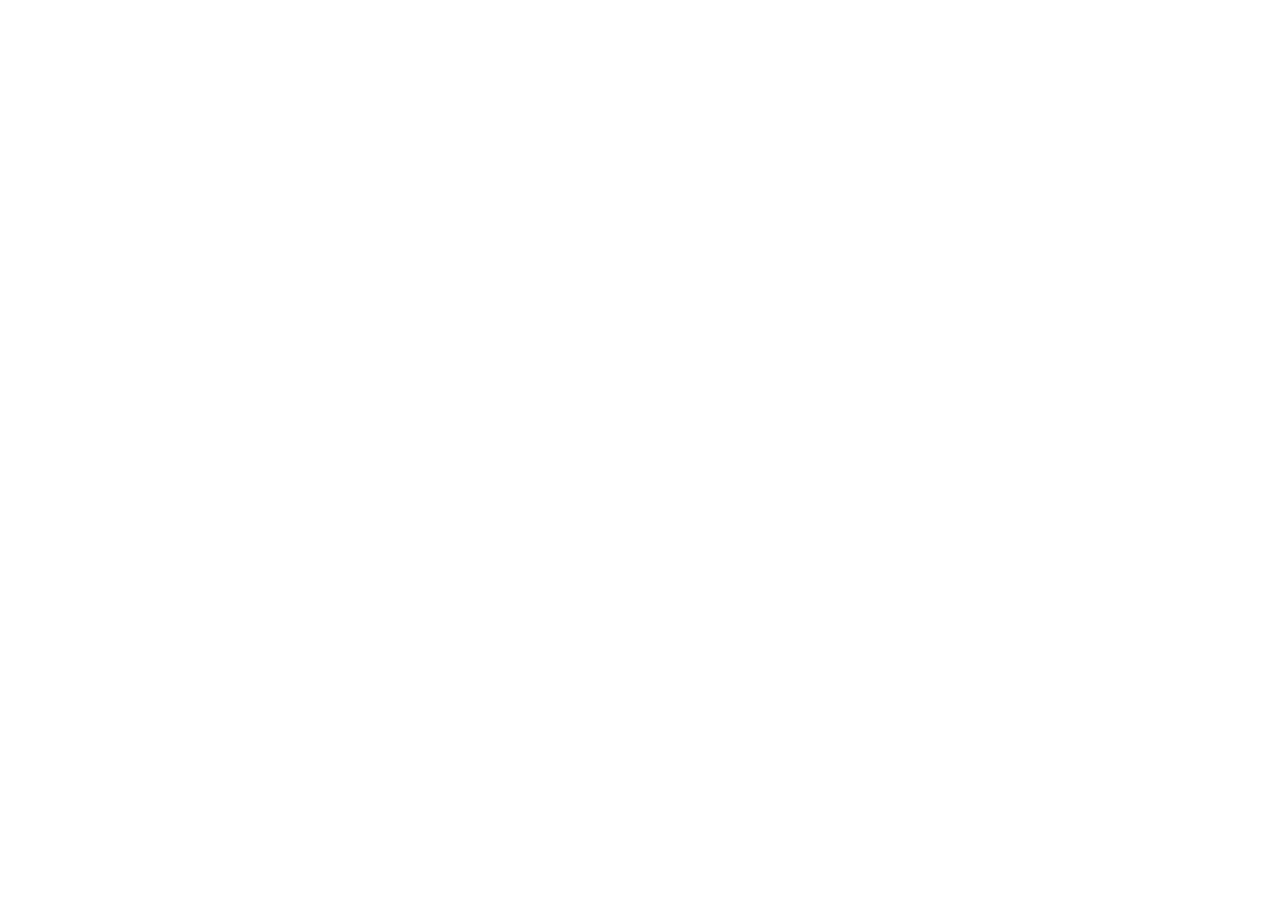
==== index.html @ 6cd380ad "Initial commit: Setup project and head tags" ====
<!doctype html>
<html lang="en">
  <head>
    <meta charset="UTF-8" />
    <meta name="viewport" content="width=device-width, initial-scale=1.0" />
    <title>Relocate | Your First Stop for Moving and Living Abroad</title>

    <meta
      name="description"
      content="Thinking about moving abroad? Relocate.me has everything you need to make an informed relocation decision and start your expat journey."
    />

    <meta
      name="keywords"
      content="travel, tourism, hotel booking, vacation destinations, travel agency"
    />

    <link rel="stylesheet" href="style.css" />
  </head>
  <body></body>
</html>
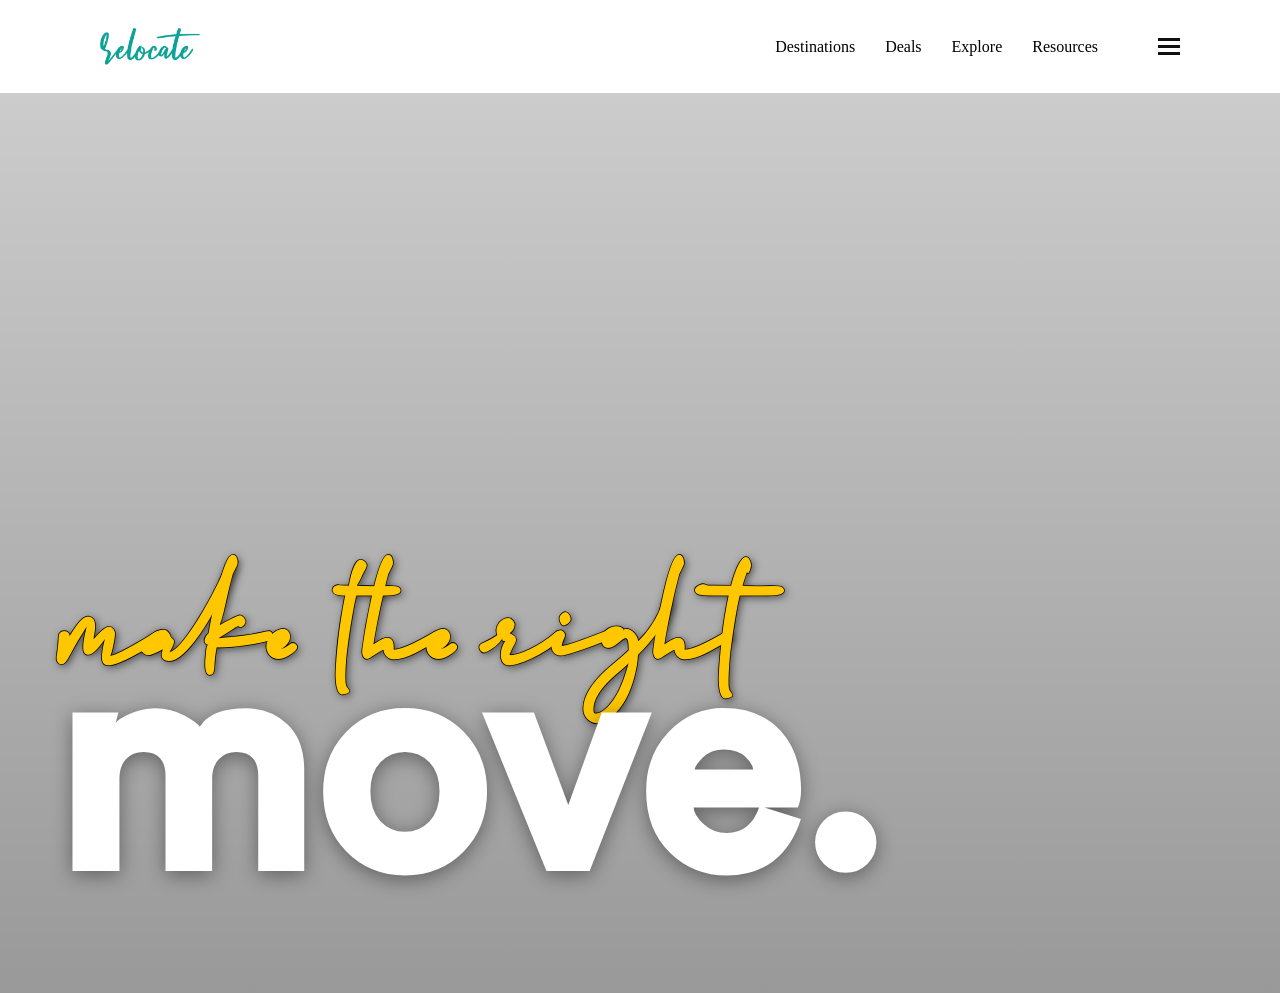
==== commit 2ee9d719: "feat(hero): refine typography and layout for hero section" ====
--- a/index.html
+++ b/index.html
@@ -17,5 +17,45 @@
 
     <link rel="stylesheet" href="style.css" />
   </head>
-  <body></body>
+  <body>
+    <header class="main-header">
+      <img
+        src="assets/icons/relocate.png"
+        alt="logo"
+        class="main-header__logo"
+      />
+
+      <div class="header__nav-wrapper">
+        <nav class="nav">
+          <ul class="nav__list">
+            <li class="nav__item">
+              <a href="#" class="nav__link">Destinations</a>
+            </li>
+            <li class="nav__item"><a href="#" class="nav__link">Deals</a></li>
+            <li class="nav__item"><a href="#" class="nav__link">Explore</a></li>
+            <li class="nav__item">
+              <a href="#" class="nav__link">Resources</a>
+            </li>
+          </ul>
+        </nav>
+
+        <button class="header__toggle" aria-label="toggle menue">
+          <span class="header__toggle-bar"></span>
+          <span class="header__toggle-bar"></span>
+          <span class="header__toggle-bar"></span>
+        </button>
+      </div>
+    </header>
+
+    <main>
+      <section class="hero-section">
+        <div class="hero-content">
+          <h1 class="hero-heading">
+            <span class="hero__title--script">make the right</span>
+            <span class="hero__title--bold">move.</span>
+          </h1>
+        </div>
+      </section>
+    </main>
+  </body>
 </html>
--- a/style.css
+++ b/style.css
@@ -0,0 +1,110 @@
+@font-face {
+  src: url("fonts/allison-script/Allison_Script.otf");
+  font-family: "allison-script";
+}
+
+@font-face {
+  src: url("fonts/Circular-Std-Font/circular-std-medium-500.ttf");
+  font-family: circular-std;
+}
+
+:root {
+  --color-primary-yellow: #ffc700;
+  --color-black: #000;
+  --color-white: #fff;
+  --color-light-gray: #f4f4f4;
+}
+
+* {
+  padding: 0;
+  margin: 0;
+  box-sizing: 0;
+}
+
+.header__nav-wrapper {
+  display: flex;
+  align-items: center;
+  justify-content: space-between;
+  gap: 60px;
+}
+
+.main-header {
+  /* position: absolute; */
+  display: flex;
+  align-items: center;
+  justify-content: space-between;
+  padding: 28px 100px;
+  z-index: 10;
+}
+
+.main-header__logo {
+  width: 100px;
+}
+
+.nav__list {
+  display: flex;
+  list-style: none;
+  gap: 30px;
+}
+
+.nav__link {
+  font-family: "dancing script";
+  text-decoration: none;
+  color: var(--color-black);
+}
+
+.header__toggle {
+  background: none;
+  border: none;
+  cursor: pointer;
+  display: flex;
+  flex-direction: column;
+  gap: 4px;
+}
+
+.header__toggle-bar {
+  width: 22px;
+  height: 3px;
+  background-color: #111;
+}
+
+.hero-section {
+  position: relative;
+  width: 100%;
+  height: 100vh;
+  background-image:
+    linear-gradient(to bottom, rgba(0, 0, 0, 0.2), rgba(0, 0, 0, 0.4)),
+    url(assets/images/banner.png);
+  background-size: cover;
+  background-position: center bottom;
+}
+
+.hero-content {
+  position: absolute;
+  bottom: 80px;
+  left: 50px;
+  z-index: 5;
+}
+
+.hero__title--script {
+  display: block;
+  font-family: allison-script;
+  color: var(--color-primary-yellow);
+  font-size: 160px;
+  text-shadow: 2px 2px 8px rgba(0, 0, 0, 0.6);
+  -webkit-text-stroke: 1.5px var(--color-black);
+  paint-order: stroke fill;
+
+  margin-bottom: -55px;
+}
+
+.hero__title--bold {
+  display: block;
+  font-family: circular-std;
+  font-size: 300px;
+  font-weight: 900;
+
+  line-height: 0.9;
+  color: var(--color-white);
+  text-shadow: 0px 4px 20px rgba(0, 0, 0, 0.4);
+}
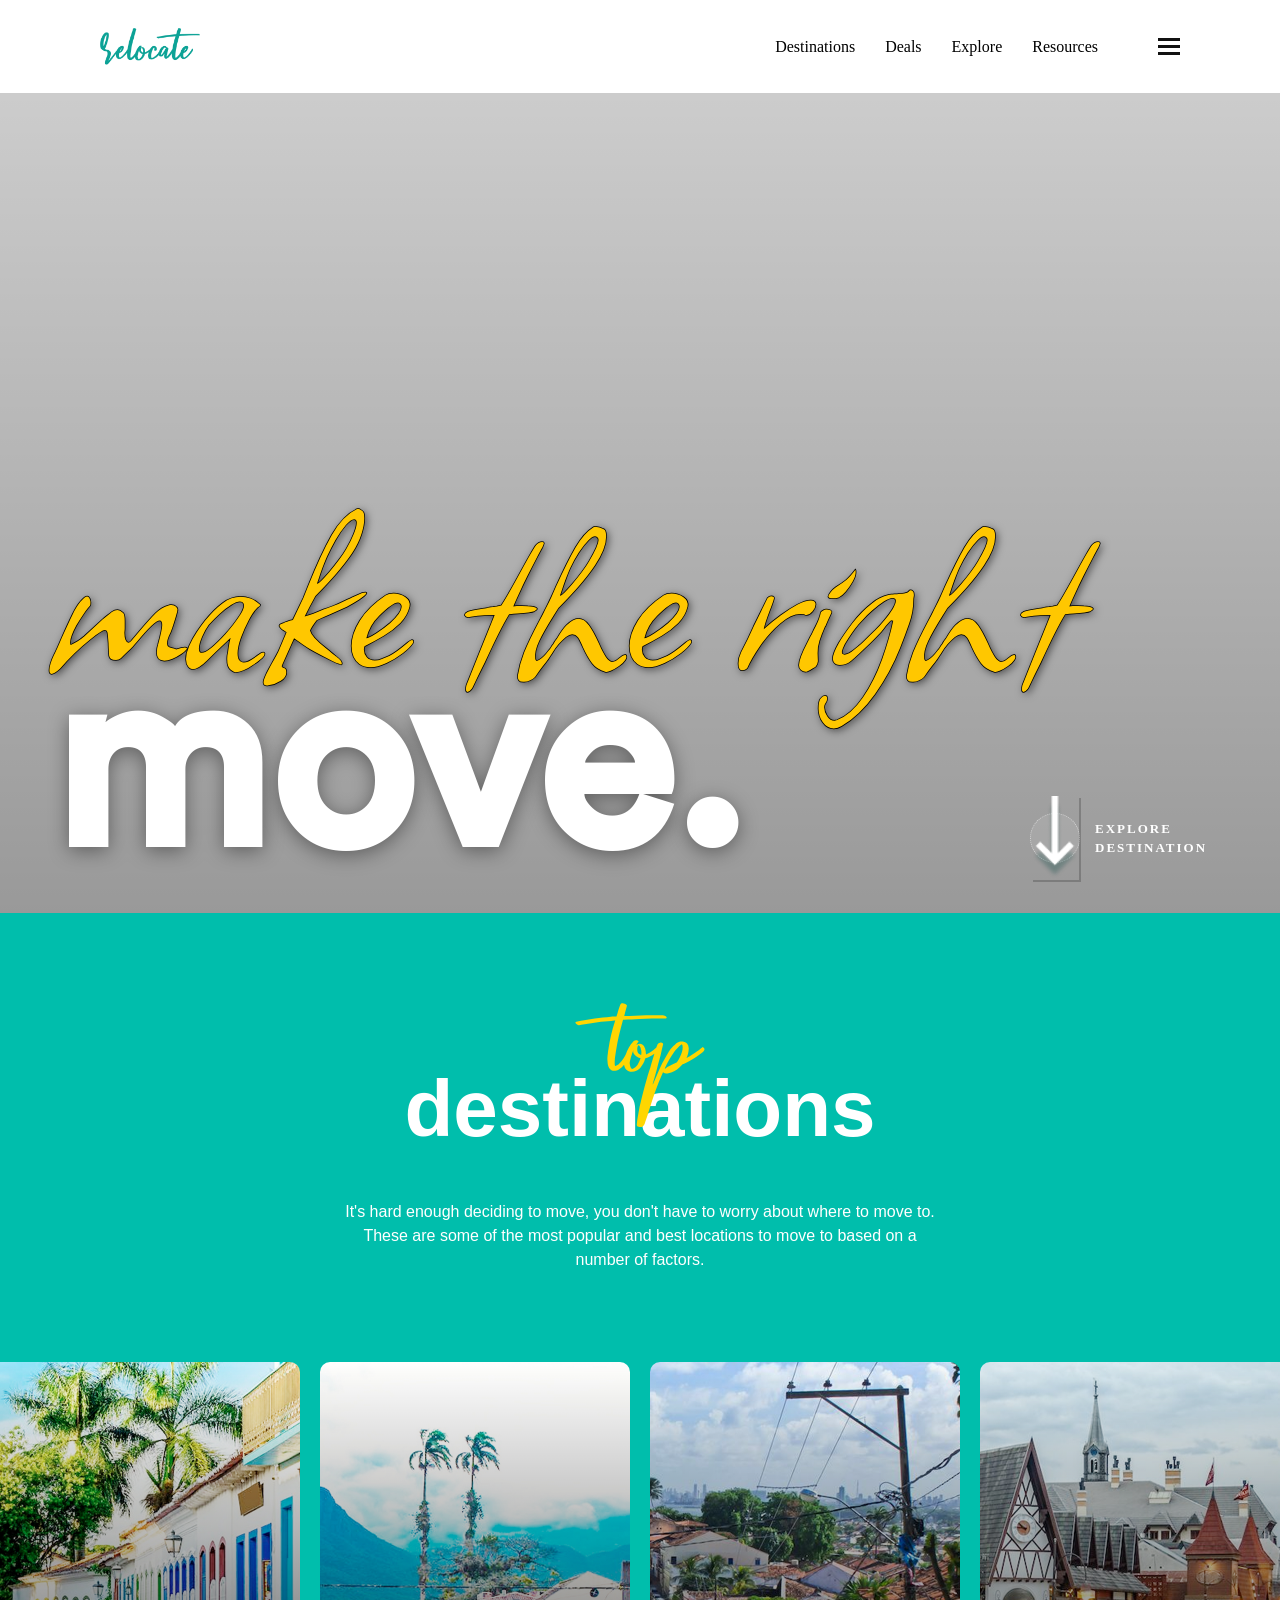
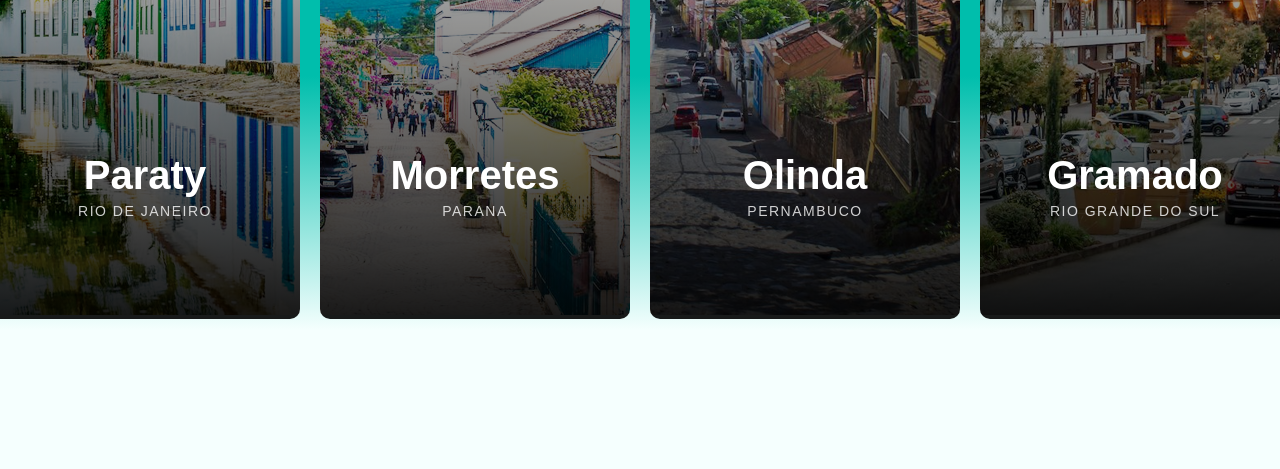
==== commit 8e13ceef: "feat: complete top-destinations section" ====
--- a/index.html
+++ b/index.html
@@ -55,6 +55,85 @@
             <span class="hero__title--bold">move.</span>
           </h1>
         </div>
+
+        <div class="explore-btn">
+          <div class="explore-icon">
+            <img src="assets/icons/bottom-arrow.png" alt="arrow" />
+          </div>
+
+          <div class="explore-text">
+            <span>explore destination</span>
+          </div>
+        </div>
+      </section>
+
+      <section class="top-destinations">
+        <div class="top-destinations__title">
+          <img
+            src="assets/images/top.svg"
+            alt="top"
+            class="top-destinations__title__img"
+          />
+          <h2 class="top-destinations__title__h2">destinations</h2>
+        </div>
+
+        <p class="top-destinations__desc">
+          It's hard enough deciding to move, you don't have to worry about where
+          to move to. These are some of the most popular and best locations to
+          move to based on a number of factors.
+        </p>
+
+        <div class="top-destinations__items">
+          <div class="top-destinations__card">
+            <img
+              src="assets/images/paraty.png"
+              alt=""
+              class="top-destinations__item"
+            />
+
+            <div class="card-content">
+              <h3>Paraty</h3>
+              <p>RIO DE JANEIRO</p>
+            </div>
+          </div>
+
+          <div class="top-destinations__card">
+            <img
+              src="assets/images/morretes.png"
+              alt=""
+              class="top-destinations__item top-destinations__item--morretes"
+            />
+            <div class="card-content">
+              <h3>Morretes</h3>
+              <p>parana</p>
+            </div>
+          </div>
+
+          <div class="top-destinations__card">
+            <img
+              src="assets/images/olinda.png"
+              alt=""
+              class="top-destinations__item top-destinations__item--olinda"
+            />
+            <div class="card-content">
+              <h3>Olinda</h3>
+              <p>pernambuco</p>
+            </div>
+          </div>
+
+          <div class="top-destinations__card">
+            <img
+              src="assets/images/gramado.png"
+              alt=""
+              class="top-destinations__item top-destinations__item--gramado"
+            />
+
+            <div class="card-content">
+              <h3>Gramado</h3>
+              <p>rio grande do sul</p>
+            </div>
+          </div>
+        </div>
       </section>
     </main>
   </body>
--- a/style.css
+++ b/style.css
@@ -5,20 +5,32 @@
 
 @font-face {
   src: url("fonts/Circular-Std-Font/circular-std-medium-500.ttf");
-  font-family: circular-std;
+  font-family: "circular-std";
+}
+
+@font-face {
+  src: url(fonts/Allison/Allison-Regular.ttf) format("truetype");
+  font-family: "allison";
+  font-weight: 100 900;
+  font-style: normal;
+  font-display: swap;
 }
 
 :root {
+  --color-primary: #41d6c7;
   --color-primary-yellow: #ffc700;
   --color-black: #000;
   --color-white: #fff;
+  --color-primary-white: #cbe7e4;
   --color-light-gray: #f4f4f4;
+
+  --font-family-primary: "Circular Std", sans-serif;
 }
 
 * {
   padding: 0;
   margin: 0;
-  box-sizing: 0;
+  box-sizing: border-box;
 }
 
 .header__nav-wrapper {
@@ -71,7 +83,9 @@
 .hero-section {
   position: relative;
   width: 100%;
-  height: 100vh;
+  /* height: 100vh; */
+  /* overflow: hidden; */
+  height: calc(100vh - 80px);
   background-image:
     linear-gradient(to bottom, rgba(0, 0, 0, 0.2), rgba(0, 0, 0, 0.4)),
     url(assets/images/banner.png);
@@ -88,23 +102,169 @@
 
 .hero__title--script {
   display: block;
-  font-family: allison-script;
+  font-family: allison;
   color: var(--color-primary-yellow);
-  font-size: 160px;
+  font-size: 300px;
+  /* font-size: 100px; یا clamp(50px, 8vw, 110px) */
   text-shadow: 2px 2px 8px rgba(0, 0, 0, 0.6);
   -webkit-text-stroke: 1.5px var(--color-black);
   paint-order: stroke fill;
 
-  margin-bottom: -55px;
+  margin-bottom: -70px;
 }
 
 .hero__title--bold {
   display: block;
   font-family: circular-std;
-  font-size: 300px;
+  font-size: 250px;
   font-weight: 900;
 
-  line-height: 0.9;
+  line-height: 0.5;
   color: var(--color-white);
   text-shadow: 0px 4px 20px rgba(0, 0, 0, 0.4);
 }
+
+.explore-btn {
+  position: absolute;
+  right: 80px;
+  bottom: 50px;
+  z-index: 10;
+
+  display: flex;
+  align-items: center;
+  gap: 15px;
+  cursor: pointer;
+
+  color: var(--color-white);
+  font-family: circular-std;
+  width: 170px;
+}
+
+.explore-icon {
+  width: 50px;
+  height: 50px;
+  border-radius: 50%;
+  border: 1px dotted rgba(255, 255, 255, 0.5);
+  background-color: rgba(255, 255, 255, 0.1);
+
+  display: flex;
+  justify-content: center;
+  align-items: center;
+}
+
+.explore-icon img {
+  width: 55px;
+  box-shadow: 2px 2px 0 rgba(0, 0, 0, 0.2);
+  /* height: auto; */
+}
+
+.explore-text span {
+  color: #ffffff;
+  font-family: "Circular Std";
+  font-size: 13px;
+  font-weight: 700;
+  letter-spacing: 2px;
+  text-transform: uppercase;
+}
+
+.top-destinations {
+  background: #00beac;
+  background: linear-gradient(
+    180deg,
+    rgba(0, 190, 172, 1) 66%,
+    rgb(245, 255, 254) 88%
+  );
+
+  display: flex;
+  flex-direction: column;
+  align-items: center;
+
+  padding: 150px 70px;
+
+  font-family: var(--font-family-primary);
+}
+
+.top-destinations__title {
+  position: relative;
+  /* display: inline-block; */
+  display: flex;
+  flex-direction: column;
+  align-items: center;
+  justify-content: center;
+  margin-bottom: 45px;
+}
+
+.top-destinations__title__img {
+  position: absolute;
+  top: -60px;
+  width: 130px;
+}
+
+.top-destinations__title__h2 {
+  color: var(--color-white);
+  font-size: 80px;
+}
+
+.top-destinations__desc {
+  color: var(--color-white);
+  width: 600px;
+  text-align: center;
+  line-height: 1.5;
+  margin-bottom: 90px;
+}
+
+.top-destinations__items {
+  display: flex;
+  align-items: center;
+  justify-content: center;
+  gap: 20px;
+}
+
+.top-destinations__card {
+  position: relative;
+  overflow: hidden;
+  width: 310px;
+  border-radius: 10px;
+}
+
+.top-destinations__item {
+  width: 100%;
+  object-fit: cover;
+  z-index: 1;
+}
+
+.top-destinations__card::after {
+  content: "";
+  position: absolute;
+  bottom: 0;
+  left: 0;
+  width: 100%;
+  height: 100%;
+  background: linear-gradient(to top, rgba(0, 0, 0, 0.9) 0%, transparent 100%);
+  z-index: 2;
+}
+
+.card-content {
+  position: absolute;
+  bottom: 100px;
+  left: 0;
+  width: 100%;
+  text-align: center;
+  z-index: 3;
+  color: #ffffff;
+  font-family: var(--font-primary);
+}
+
+.card-content h3 {
+  font-size: 40px;
+  font-weight: 700;
+  margin-bottom: 5px;
+  text-transform: capitalize;
+}
+
+.card-content p {
+  font-size: 14px;
+  letter-spacing: 1.5px;
+  opacity: 0.8;
+  text-transform: uppercase;
+}
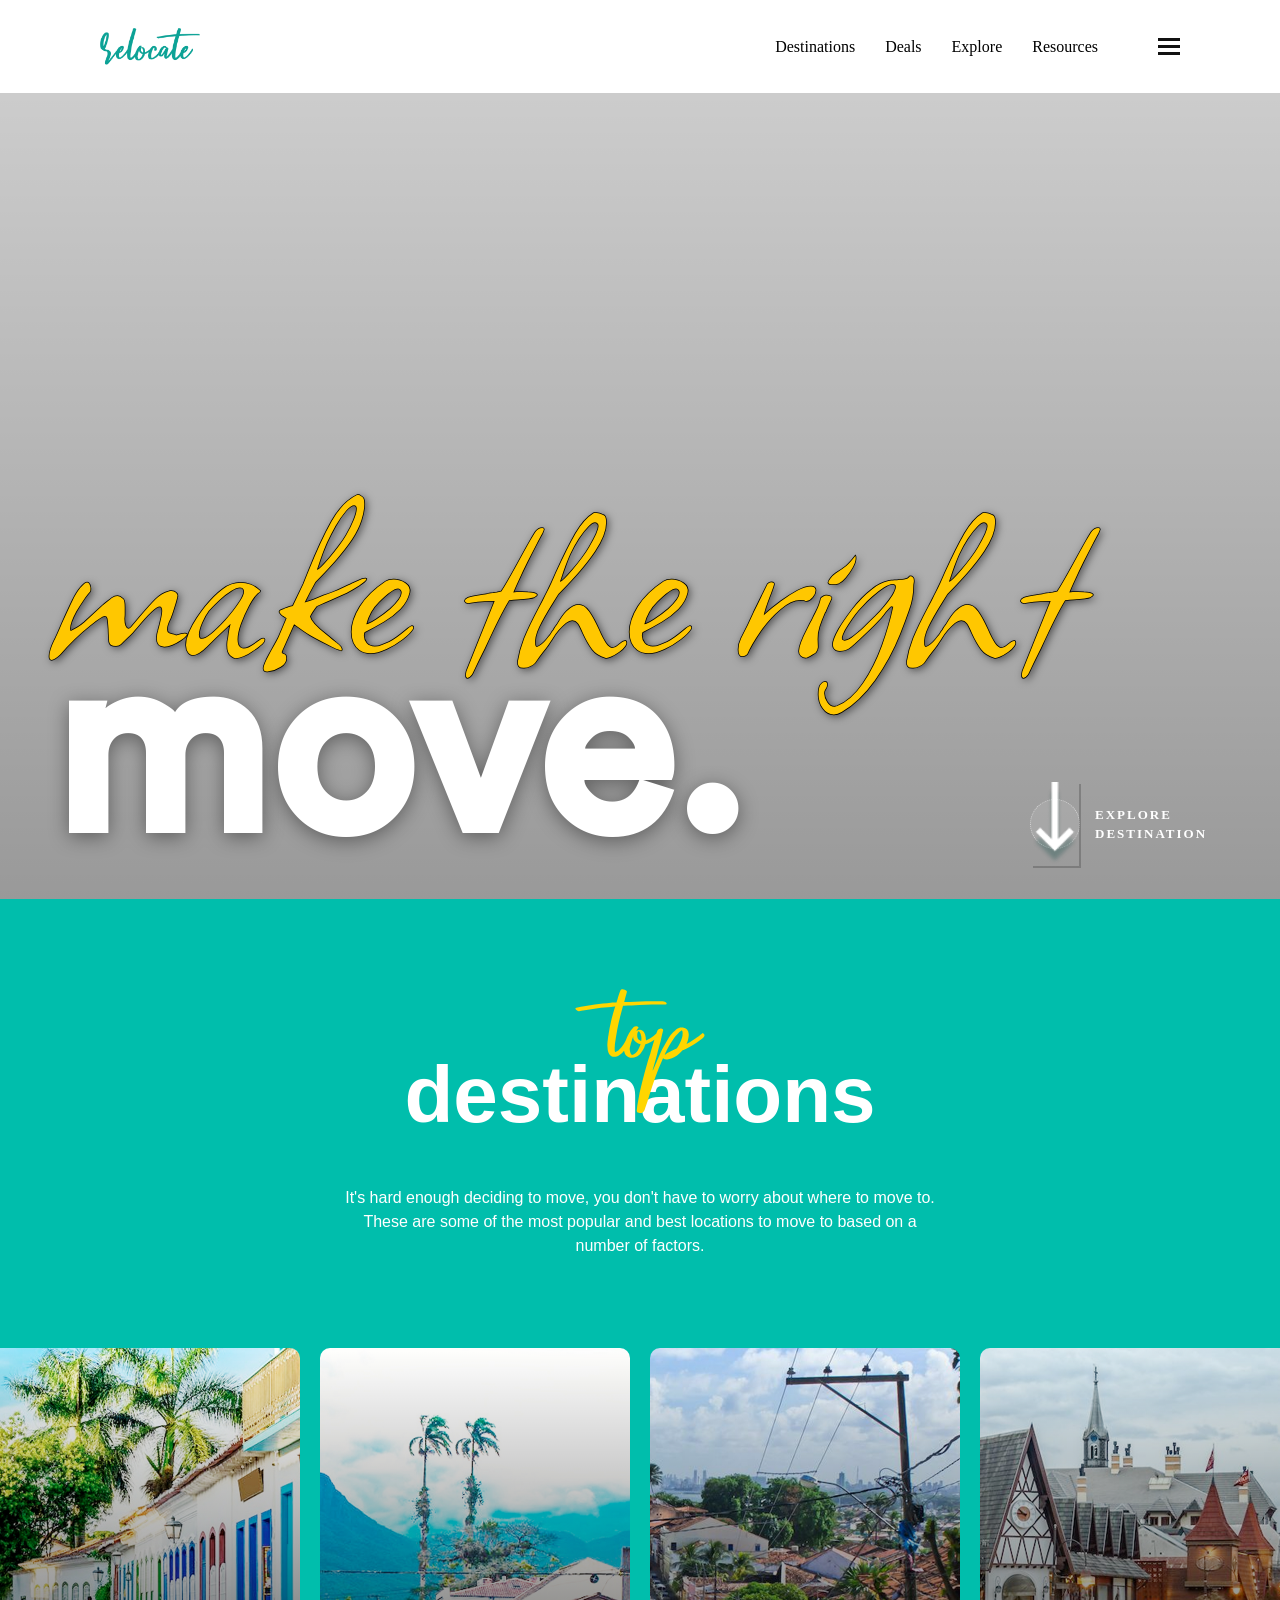
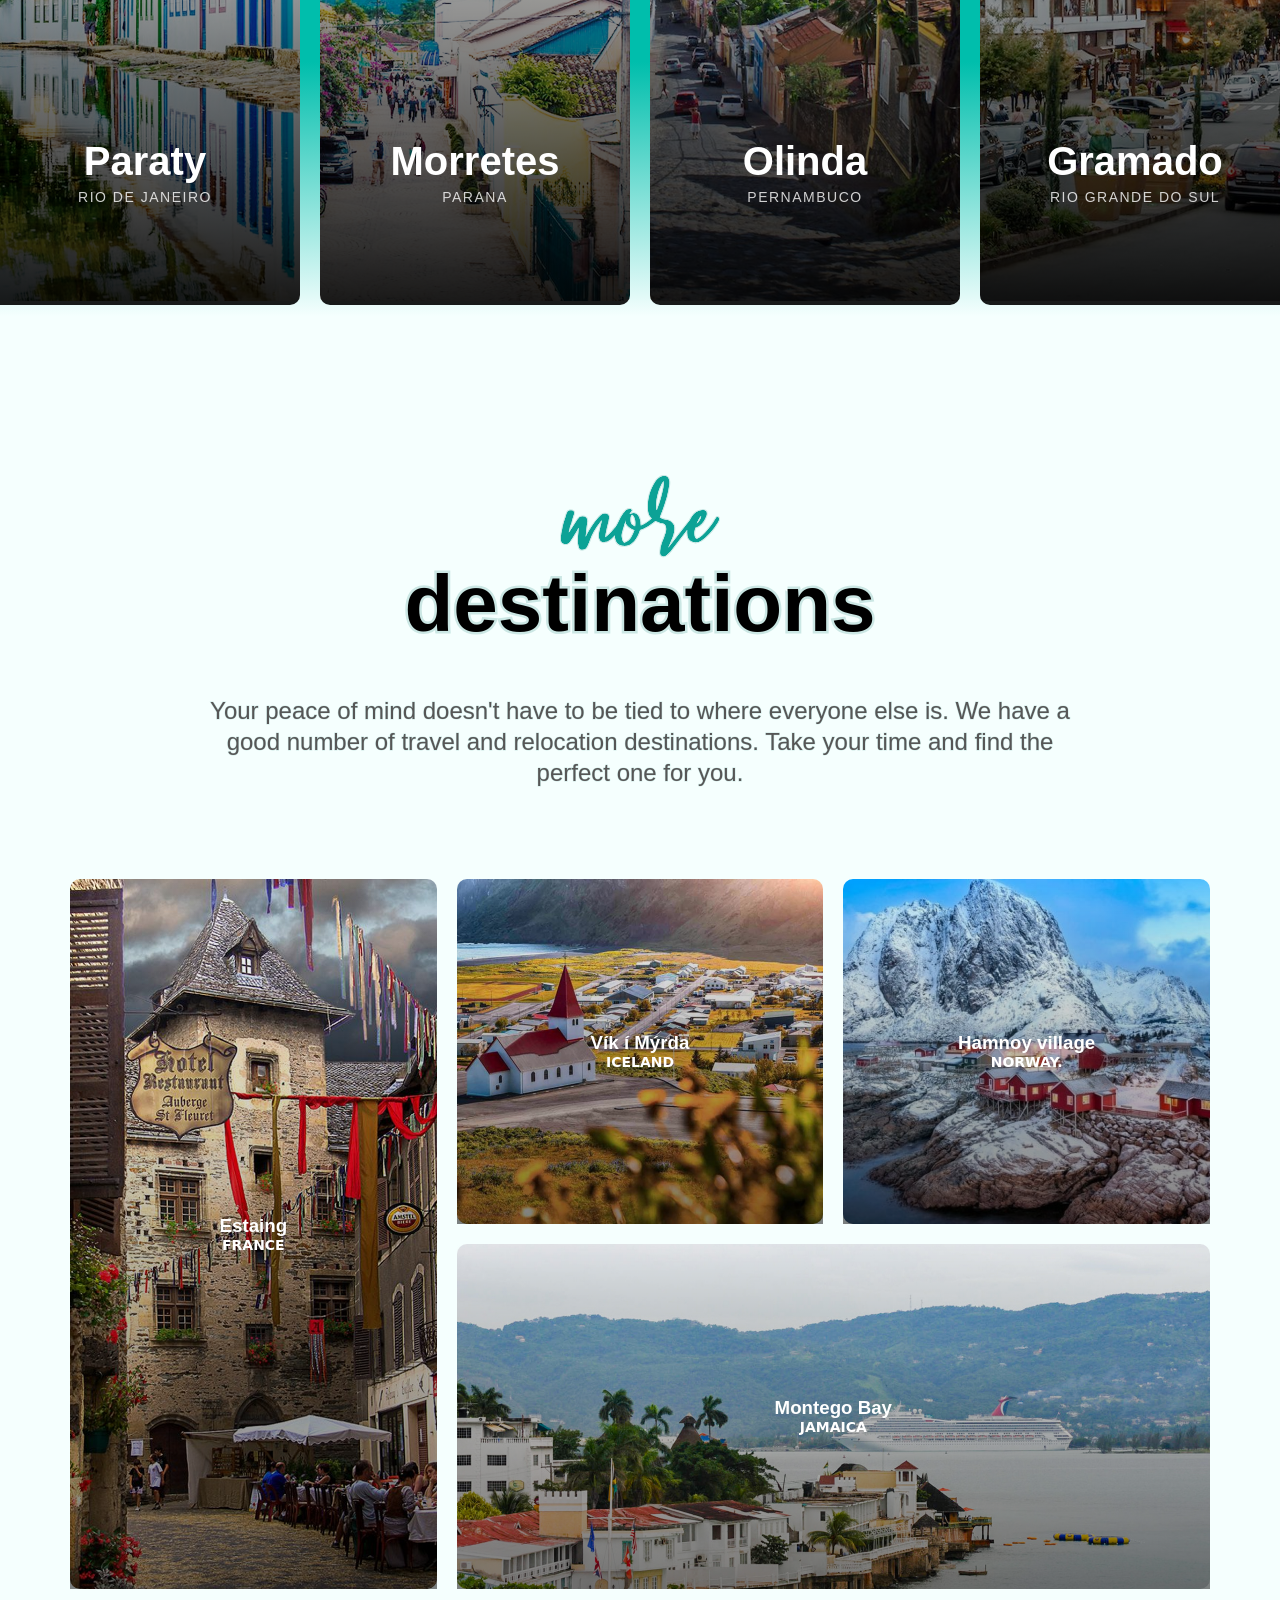
==== commit bfbab253: "feat: complete more-destinations section" ====
--- a/index.html
+++ b/index.html
@@ -135,6 +135,62 @@
           </div>
         </div>
       </section>
+
+      <section class="more-destinations">
+        <div class="more-destinations__title">
+          <img
+            src="assets/images/more.svg"
+            alt="more"
+            class="more-destinations__title__img"
+          />
+
+          <h2 class="more-destinations__title__h2">destinations</h2>
+        </div>
+
+        <p class="more-destinations__desc">
+          Your peace of mind doesn't have to be tied to where everyone else is.
+          We have a good number of travel and relocation destinations. Take your
+          time and find the perfect one for you.
+        </p>
+
+        <div class="top-destinations__imgs-container">
+          <div class="top-destinations__img top-destinations__img--france">
+            <img src="assets/images/Estaing.png" alt="france" />
+
+            <div class="top-destinations__img-content">
+              <h3>Estaing</h3>
+              <p>FRANCE</p>
+            </div>
+          </div>
+
+          <div class="top-destinations__img top-destinations__img--iceland">
+            <img src="assets/images/Vik.png" alt="iceland" />
+
+            <div class="top-destinations__img-content">
+              <h3>Vík í Mýrda</h3>
+              <p>Iceland</p>
+            </div>
+          </div>
+
+          <div class="top-destinations__img top-destinations__img--norway">
+            <img src="assets/images/Hamnoy.png" alt="norway" />
+
+            <div class="top-destinations__img-content">
+              <h3>Hamnoy village</h3>
+              <p>Norway.</p>
+            </div>
+          </div>
+
+          <div class="top-destinations__img top-destinations__img--jamaica">
+            <img src="assets/images/Montego.png" alt="jamaica" />
+
+            <div class="top-destinations__img-content">
+              <h3>Montego Bay</h3>
+              <p>JAMAICA</p>
+            </div>
+          </div>
+        </div>
+      </section>
     </main>
   </body>
 </html>
--- a/style.css
+++ b/style.css
@@ -17,12 +17,15 @@
 }
 
 :root {
+  --color-primary-yellow: #ffc700;
+  --color-primary-white: #f5fffe;
   --color-primary: #41d6c7;
-  --color-primary-yellow: #ffc700;
+  --color-light-blue: #cbe7e4;
   --color-black: #000;
   --color-white: #fff;
-  --color-primary-white: #cbe7e4;
+
   --color-light-gray: #f4f4f4;
+  --color-dark-gray: #565656;
 
   --font-family-primary: "Circular Std", sans-serif;
 }
@@ -85,7 +88,7 @@
   width: 100%;
   /* height: 100vh; */
   /* overflow: hidden; */
-  height: calc(100vh - 80px);
+  height: calc(100vh - 94px);
   background-image:
     linear-gradient(to bottom, rgba(0, 0, 0, 0.2), rgba(0, 0, 0, 0.4)),
     url(assets/images/banner.png);
@@ -268,3 +271,142 @@
   opacity: 0.8;
   text-transform: uppercase;
 }
+
+.more-destinations {
+  display: flex;
+  flex-direction: column;
+  align-items: center;
+
+  padding: 20px 70px;
+
+  font-family: var(--font-family-primary);
+
+  background-color: var(--color-primary-white);
+}
+
+.more-destinations__title {
+  display: flex;
+  flex-direction: column;
+  justify-content: center;
+  align-items: center;
+}
+
+.more-destinations__title__img {
+  width: 160px;
+}
+
+.more-destinations__title__h2 {
+  color: var(--color-black);
+  font-size: 80px;
+  -webkit-text-stroke: 5px var(--color-light-blue);
+  paint-order: stroke fill;
+}
+
+.more-destinations__desc {
+  color: var(--color-dark-gray);
+  width: 900px;
+  margin-top: 45px;
+  margin-bottom: 90px;
+  font-size: 24px;
+  line-height: 1.3;
+
+  text-align: center;
+  -webkit-text-stroke: 1px var(--color-light-blue);
+  paint-order: stroke fill;
+}
+
+.top-destinations__imgs-container {
+  display: grid;
+  grid-template-columns: repeat(3, 1fr);
+  /* grid-template-rows: 250px 250px; */
+  /* grid-template-rows: 1fr 1fr; */
+  gap: 20px;
+  max-width: 1200px;
+  height: 710px;
+  margin: 0 auto;
+}
+
+.top-destinations__img {
+  position: relative;
+  overflow: hidden;
+}
+
+.top-destinations__img::after {
+  content: "";
+  position: absolute;
+  bottom: 0;
+  left: 0;
+  width: 100%;
+  height: 100%;
+  background: linear-gradient(to top, rgba(0, 0, 0, 0.5) 0%, transparent 100%);
+  z-index: 1;
+}
+
+.top-destinations__img img {
+  width: 100%;
+  object-fit: cover;
+  height: 100%;
+  border-radius: 10px;
+}
+
+.top-destinations__img--france {
+  /* grid-column-start: 1;
+  grid-column-end: 2;
+  grid-row: 1 / span 2; */
+  grid-row: span 2;
+}
+
+.top-destinations__img-content {
+  position: absolute;
+  top: 0;
+  left: 0;
+  width: 100%;
+  height: 100%;
+  text-align: center;
+
+  display: flex;
+  flex-direction: column;
+  align-items: center;
+  justify-content: center;
+
+  z-index: 2;
+  color: var(--color-white);
+}
+
+.top-destinations__img-content p {
+  text-transform: uppercase;
+  font-weight: 700;
+  font-size: 14px;
+  font-family:
+    system-ui,
+    -apple-system,
+    BlinkMacSystemFont,
+    "Segoe UI",
+    Roboto,
+    Oxygen,
+    Ubuntu,
+    Cantarell,
+    "Open Sans",
+    "Helvetica Neue",
+    sans-serif;
+}
+
+.top-destinations__img--iceland {
+  grid-column-start: 2;
+  grid-column-end: 3;
+  grid-row-start: 1;
+  grid-row-end: 2;
+}
+
+.top-destinations__img--norway {
+  grid-column-start: 3;
+  grid-column-end: 4;
+  grid-row-start: 1;
+  grid-row-end: 2;
+}
+
+.top-destinations__img--jamaica {
+  grid-column: span 2;
+  /* grid-row-start: 2;
+  grid-row-end: 3; */
+}
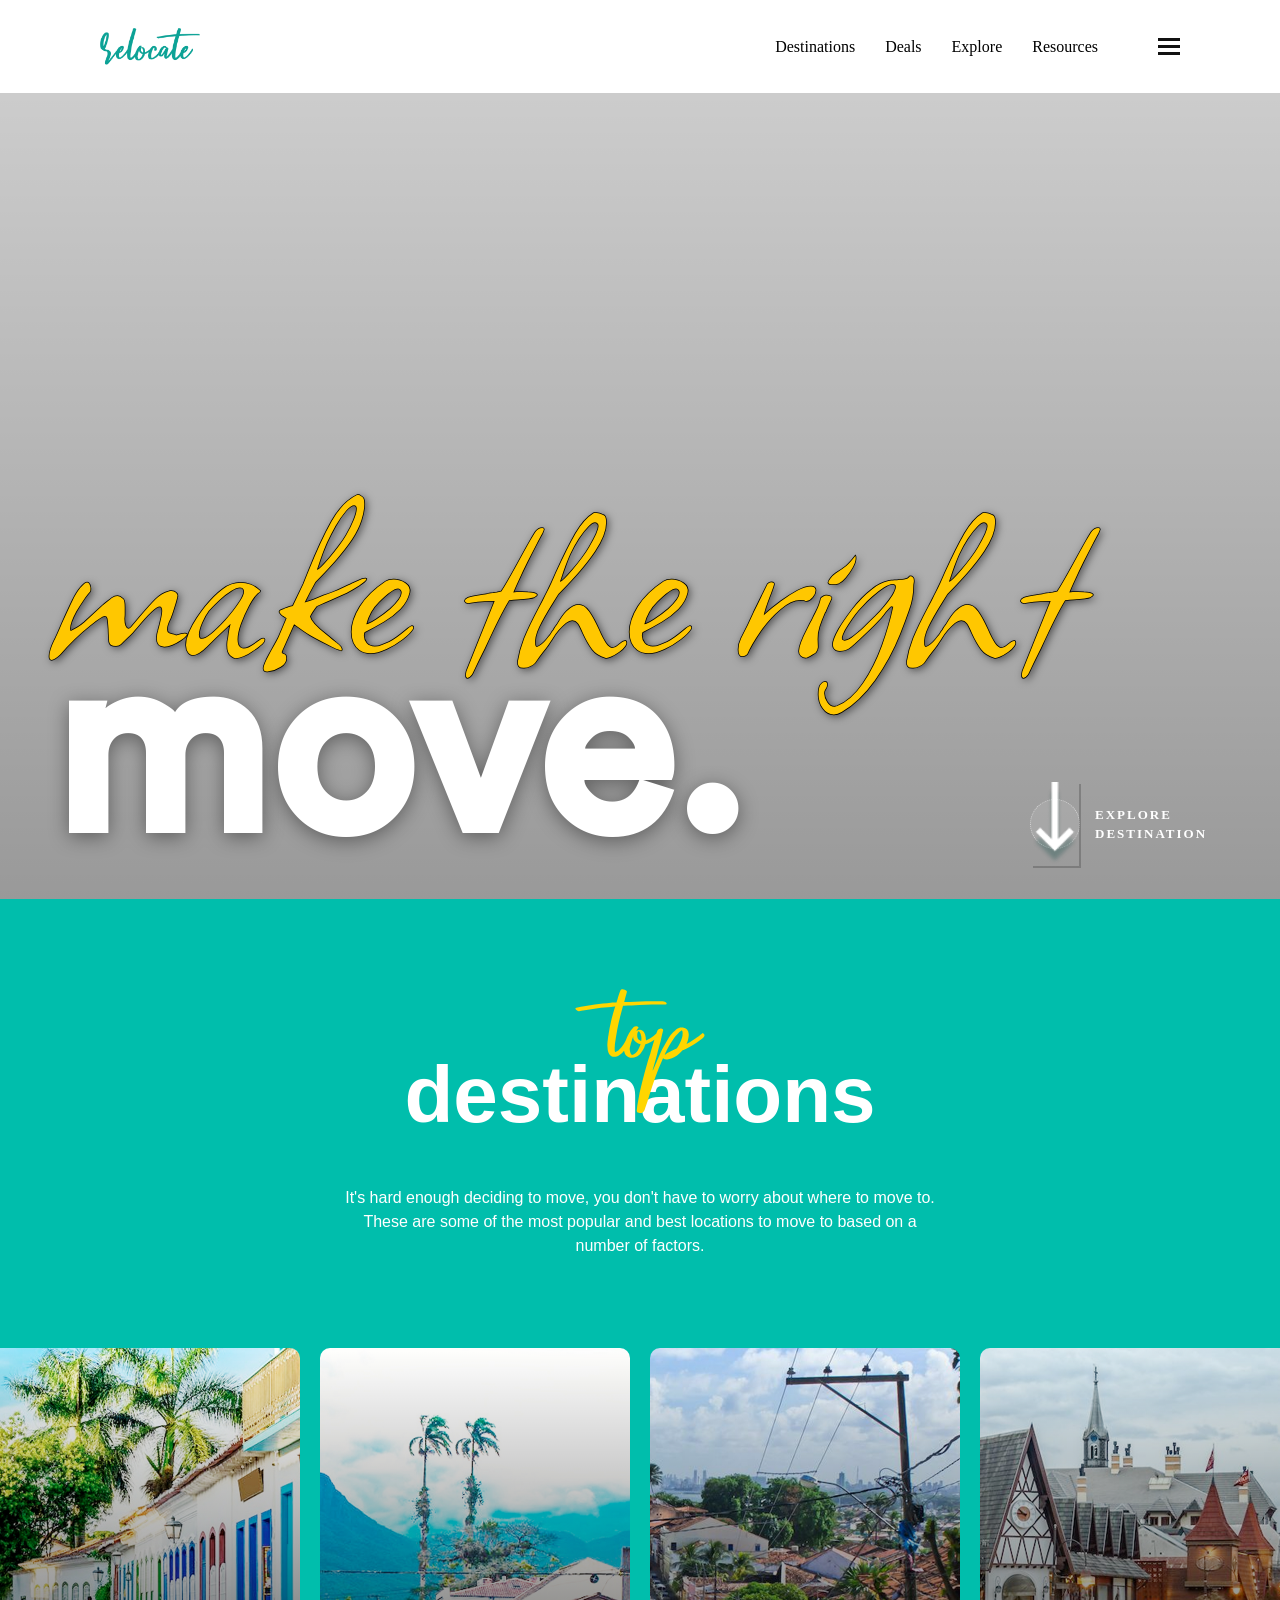
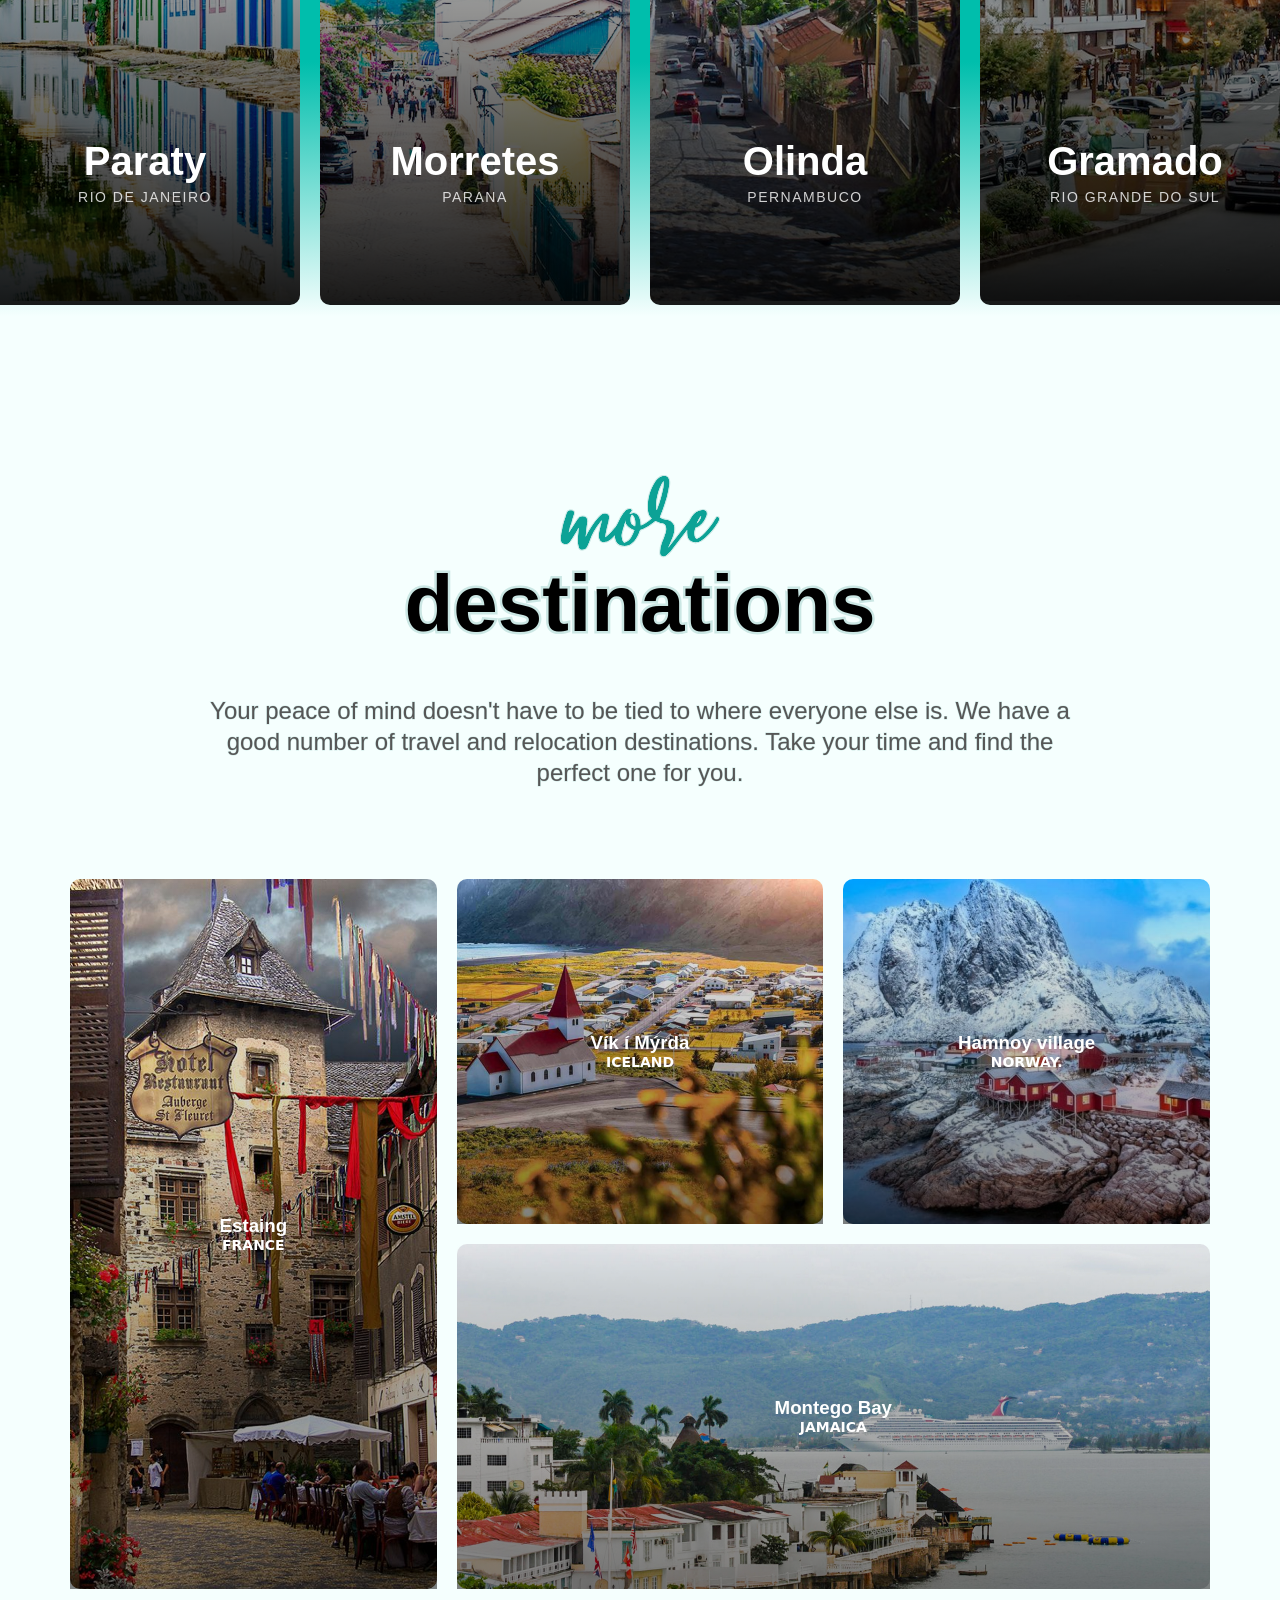
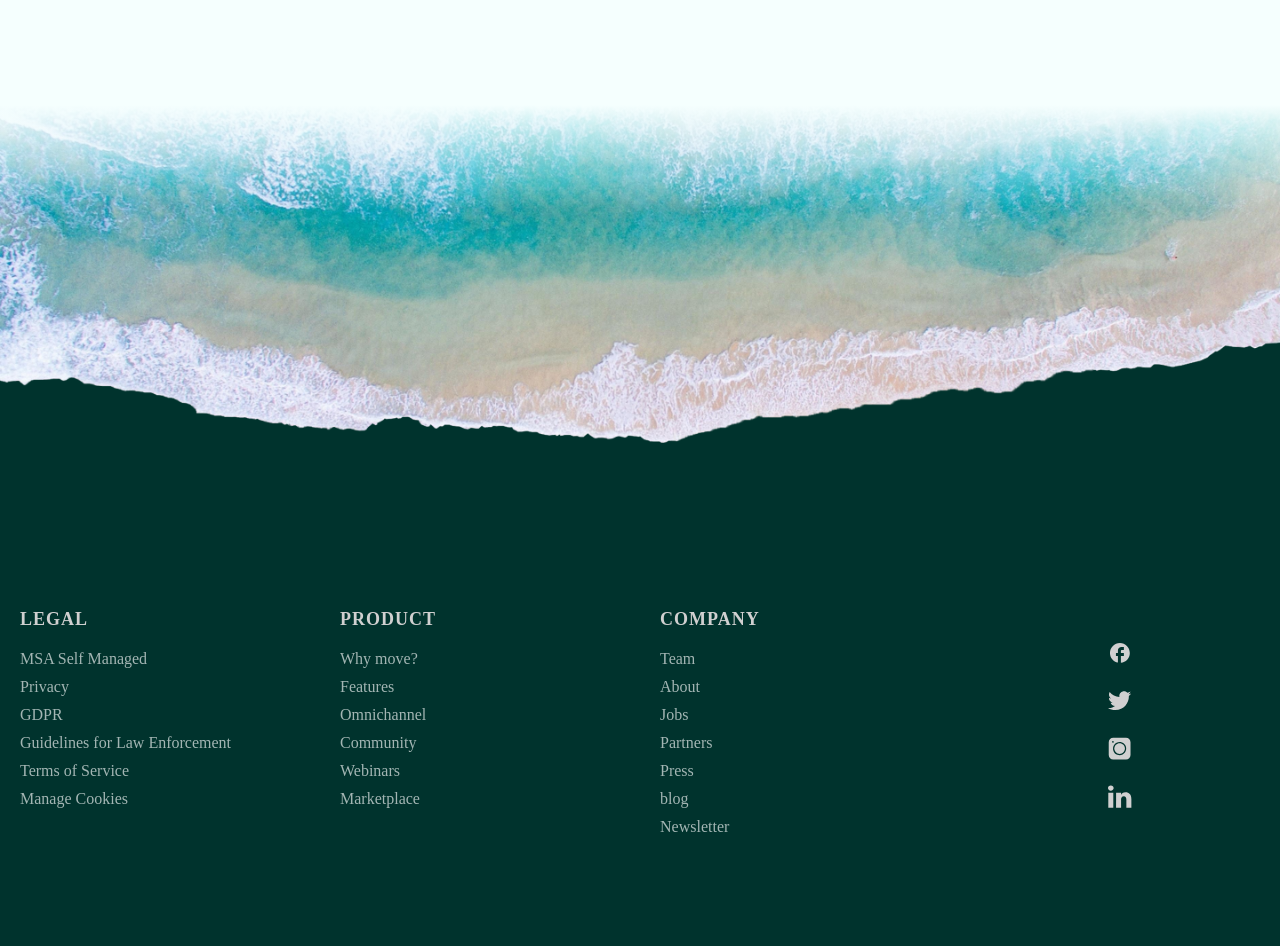
==== commit dad7a7d4: "fix: resolve footer layering issue and improve layout" ====
--- a/index.html
+++ b/index.html
@@ -192,5 +192,69 @@
         </div>
       </section>
     </main>
+
+    <footer class="main-footer">
+      <img
+        src="assets/images/beach.png"
+        alt=""
+        class="main-footer__beach-img"
+      />
+
+      <div class="footer-links-container">
+        <div class="footer-links-container__column">
+          <h3>legal</h3>
+
+          <ul>
+            <li><a href="#">MSA Self Managed</a></li>
+            <li><a href="#">Privacy</a></li>
+            <li><a href="#">GDPR</a></li>
+            <li><a href="#">Guidelines for Law Enforcement</a></li>
+            <li><a href="#">Terms of Service</a></li>
+            <li><a href="#">Manage Cookies</a></li>
+          </ul>
+        </div>
+        <div class="footer-links-container__column">
+          <h3>product</h3>
+
+          <ul>
+            <li><a href="#">Why move?</a></li>
+            <li><a href="#">Features</a></li>
+            <li><a href="#">Omnichannel</a></li>
+            <li><a href="#">Community</a></li>
+            <li><a href="#">Webinars</a></li>
+            <li><a href="#">Marketplace</a></li>
+          </ul>
+        </div>
+
+        <div class="footer-links-container__column">
+          <h3>company</h3>
+
+          <ul>
+            <li><a href="">Team</a></li>
+            <li>
+              <a
+                href="
+              "
+                >About</a
+              >
+            </li>
+            <li><a href="">Jobs</a></li>
+            <li><a href="">Partners</a></li>
+            <li><a href="">Press</a></li>
+            <li><a href="">blog</a></li>
+            <li><a href="">Newsletter</a></li>
+          </ul>
+        </div>
+
+        <div class="footer-links-container__column social-column">
+          <a href="#"><img src="assets/icons/facebook.svg" alt="facebook" /></a>
+          <a href="#"><img src="assets/icons/twitter.svg" alt="twitter" /></a>
+          <a href="#"
+            ><img src="assets/icons/instagram 1.svg" alt="instagram"
+          /></a>
+          <a href="#"><img src="assets/icons/linkedin.svg" alt="linkedin" /></a>
+        </div>
+      </div>
+    </footer>
   </body>
 </html>
--- a/style.css
+++ b/style.css
@@ -228,6 +228,7 @@
   overflow: hidden;
   width: 310px;
   border-radius: 10px;
+  cursor: pointer;
 }
 
 .top-destinations__item {
@@ -410,3 +411,105 @@
   /* grid-row-start: 2;
   grid-row-end: 3; */
 }
+
+.main-footer {
+  background-color: #00332d;
+  position: relative;
+  padding-top: 300px;
+  color: var(--color-white);
+  overflow: hidden;
+}
+
+.main-footer::before {
+  content: "";
+  position: absolute;
+  top: 0;
+  left: 0;
+  width: 100%;
+  height: 200px;
+  background: linear-gradient(
+    to bottom,
+    #f5fffe 0%,
+    #f5fffe 48%,
+    rgba(255, 255, 255, 0) 100%
+  );
+  pointer-events: none;
+  z-index: 2;
+}
+
+.main-footer__beach-img {
+  position: absolute;
+  top: 0;
+  left: 0;
+  width: 100%;
+  z-index: 1;
+}
+
+.footer-links-container {
+  /* display: flex;
+  align-items: center;
+  justify-content: space-between;
+  padding: 0 50px 50px 50px; */
+
+  margin-top: 200px;
+  position: relative;
+  z-index: 2;
+  display: grid;
+  grid-template-columns: repeat(4, 1fr);
+  padding: 100px 20px;
+  gap: 40px;
+}
+
+.footer-links-container__column h3 {
+  font-size: 18px;
+  font-weight: 700;
+  margin-bottom: 20px;
+  color: #d0d0d0;
+  font-family: circular std;
+  letter-spacing: 1px;
+  text-transform: uppercase;
+}
+
+.footer-links-container__column ul {
+  list-style: none;
+  padding: 0;
+}
+
+.footer-links-container__column li {
+  margin-bottom: 10px;
+  font-size: 14px;
+  opacity: 0.8;
+}
+
+.footer-links-container__column ul li a {
+  color: var(--color-white);
+  font-family: circular std;
+  text-decoration: none;
+  font-size: 16px;
+  font-weight: 500;
+  opacity: 0.8;
+  transition: opacity 0.3s;
+  cursor: pointer;
+}
+
+.footer-links-container__column ul li a:hover {
+  opacity: 1;
+}
+
+.social-column {
+  /* position: absolute;
+  right: 20px;
+  bottom: 40px;
+  gap: 15px; */
+
+  display: flex;
+  flex-direction: column;
+  justify-content: center;
+  align-items: center;
+  gap: 20px;
+}
+
+.social-column img {
+  width: 24px;
+  height: 24px;
+}
